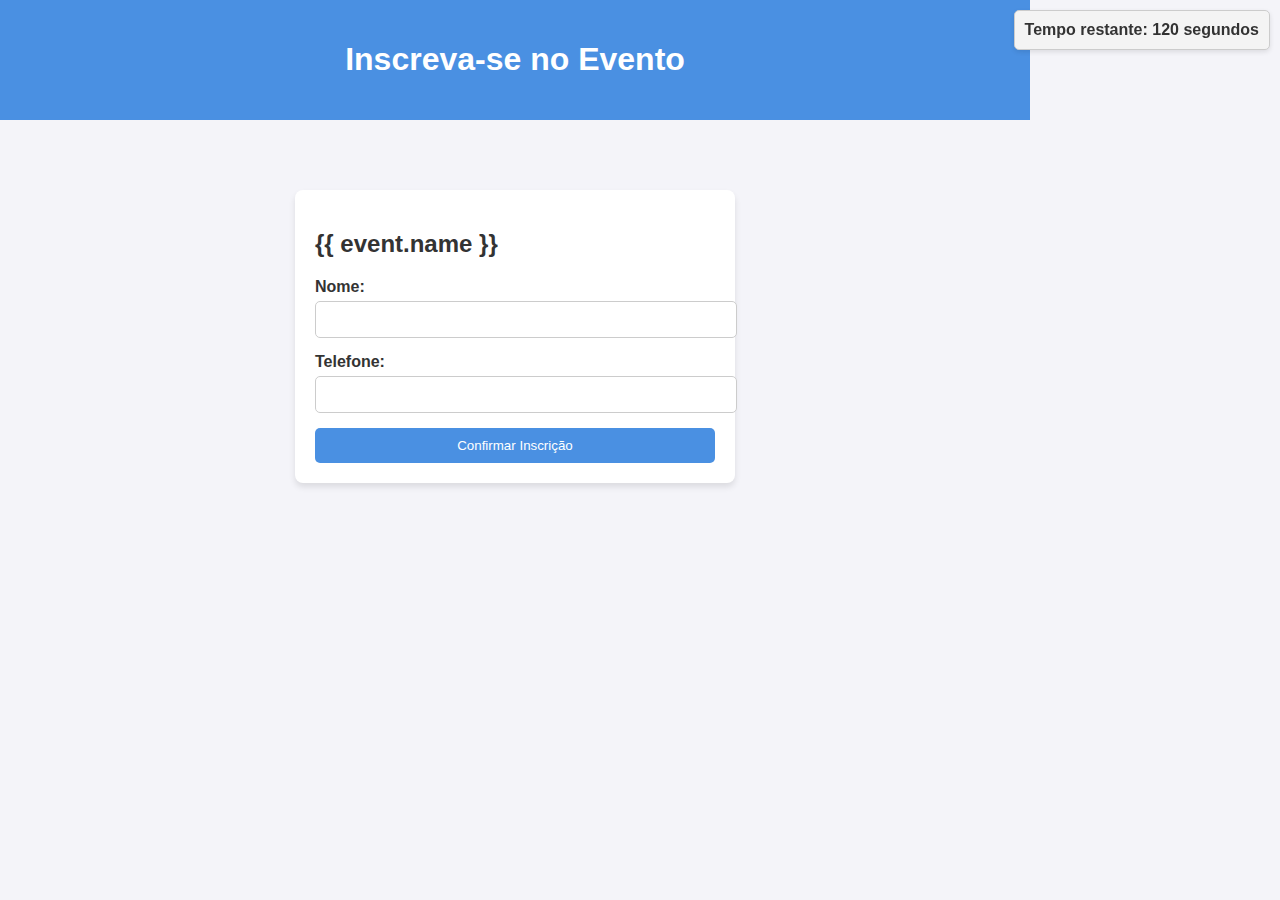
==== templates/register.html @ 085d8ae8 "Primeiro commit" ====
<!DOCTYPE html>
<html lang="pt-BR">
<head>
  <meta charset="UTF-8">
  <meta name="viewport" content="width=device-width, initial-scale=1.0">
  <title>Inscrição</title>
  <link rel="stylesheet" href="/static/style.css">
  <style>
    /* Adicione estilos básicos para o temporizador */
    .timer {
      position: fixed;
      top: 10px;
      right: 10px;
      background-color: #f4f4f4;
      border: 1px solid #ccc;
      padding: 10px;
      border-radius: 5px;
      box-shadow: 0 2px 5px rgba(0, 0, 0, 0.1);
      font-size: 16px;
      font-weight: bold;
    }
  </style>
</head>
<body>
  <header>
    <h1>Inscreva-se no Evento</h1>
  </header>
  <main>
    <div class="form-container">
      <h2>{{ event.name }}</h2>
      <form action="" method="POST">
        <label for="name">Nome:</label>
        <input type="text" id="name" name="name" required>

        <label for="email">Telefone:</label>
        <input type="email" id="email" name="email" required>

        <button type="submit" class="submit-btn">Confirmar Inscrição</button>
      </form>
    </div>
  </main>

  <!-- Temporizador -->
  <div class="timer">
    Tempo restante: <span id="countdown">120</span> segundos
  </div>

  <script>
    // Define o tempo inicial em segundos
    let timeRemaining = 120;

    // Elemento para exibir o temporizador
    const countdownElement = document.getElementById('countdown');

    // Atualiza o temporizador a cada segundo
    const countdownInterval = setInterval(() => {
      timeRemaining -= 1;
      countdownElement.textContent = timeRemaining;

      // Redireciona quando o tempo chega a 0
      if (timeRemaining <= 0) {
        clearInterval(countdownInterval); // Para o temporizador
        window.location.href = "/"; // Redireciona para a página inicial
      }
    }, 1000);
  </script>
</body>
</html>
---- static/style.css ----
body {
  font-family: Arial, sans-serif;
  margin: 0;
  padding: 0;
  background-color: #f4f4f9;
  color: #333;
}

header {
  background-color: #4a90e2;
  color: white;
  padding: 20px;
  text-align: center;
}

main {
  padding: 20px;
}

.event-list {
  display: flex;
  flex-wrap: wrap;
  gap: 20px;
  justify-content: center;
}

.event-card {
  background: white;
  padding: 20px;
  border-radius: 8px;
  box-shadow: 0 4px 6px rgba(0, 0, 0, 0.1);
  width: 250px;
  text-align: center;
}

.register-btn {
  display: inline-block;
  margin-top: 10px;
  padding: 10px 20px;
  background-color: #4a90e2;
  color: white;
  text-decoration: none;
  border-radius: 5px;
}

.register-btn:hover {
  background-color: #357ab8;
}

.form-container {
  max-width: 400px;
  margin: 50px auto;
  padding: 20px;
  background: white;
  border-radius: 8px;
  box-shadow: 0 4px 6px rgba(0, 0, 0, 0.1);
}

form label {
  display: block;
  margin-bottom: 5px;
  font-weight: bold;
}

form input {
  width: 100%;
  padding: 10px;
  margin-bottom: 15px;
  border: 1px solid #ccc;
  border-radius: 5px;
}

.submit-btn {
  width: 100%;
  padding: 10px;
  background-color: #4a90e2;
  color: white;
  border: none;
  border-radius: 5px;
  cursor: pointer;
}

.submit-btn:hover {
  background-color: #357ab8;
}
.admin-container {
  max-width: 800px;
  margin: 20px auto;
  padding: 20px;
  background: white;
  border-radius: 8px;
  box-shadow: 0 4px 6px rgba(0, 0, 0, 0.1);
}

.event-table {
  width: 100%;
  border-collapse: collapse;
  margin: 20px 0;
}

.event-table th, .event-table td {
  border: 1px solid #ddd;
  padding: 8px;
  text-align: center;
}

.event-table th {
  background-color: #f4f4f9;
}

.add-btn {
  display: inline-block;
  margin-bottom: 20px;
  padding: 10px 15px;
  background-color: #4a90e2;
  color: white;
  text-decoration: none;
  border-radius: 5px;
}

.add-btn:hover {
  background-color: #357ab8;
}

.edit-btn, .delete-btn {
  padding: 5px 10px;
  color: white;
  border: none;
  border-radius: 5px;
  cursor: pointer;
}

.edit-btn {
  background-color: #4a90e2;
}

.edit-btn:hover {
  background-color: #357ab8;
}

.delete-btn {
  background-color: #e74c3c;
}

.delete-btn:hover {
  background-color: #c0392b;
}
/* Barra lateral */
.sidebar {
  position: fixed;
  right: 0;
  top: 0;
  height: 100%;
  width: 250px;
  background-color: #f4f4f9;
  box-shadow: -2px 0 6px rgba(0, 0, 0, 0.1);
  padding: 20px;
  box-sizing: border-box;
  border-left: 1px solid #ddd;
  overflow-y: auto; /* Permite rolagem caso a lista seja muito grande */
}

.sidebar h3 {
  font-size: 1.2em;
  margin-bottom: 15px;
  color: #333;
}

.sidebar ul {
  list-style-type: none;
  padding: 0;
  margin: 0;
}

.sidebar ul li {
  margin-bottom: 10px;
  padding: 10px;
  background-color: #fff;
  border-radius: 5px;
  box-shadow: 0 2px 4px rgba(0, 0, 0, 0.1);
}

.sidebar ul li:hover {
  background-color: #e0e0e0;
}

/* Ajusta o layout para evitar sobreposição */
body {
  margin-right: 250px; /* Espaço para a barra lateral */
}

.event-list {
  padding: 20px;
}
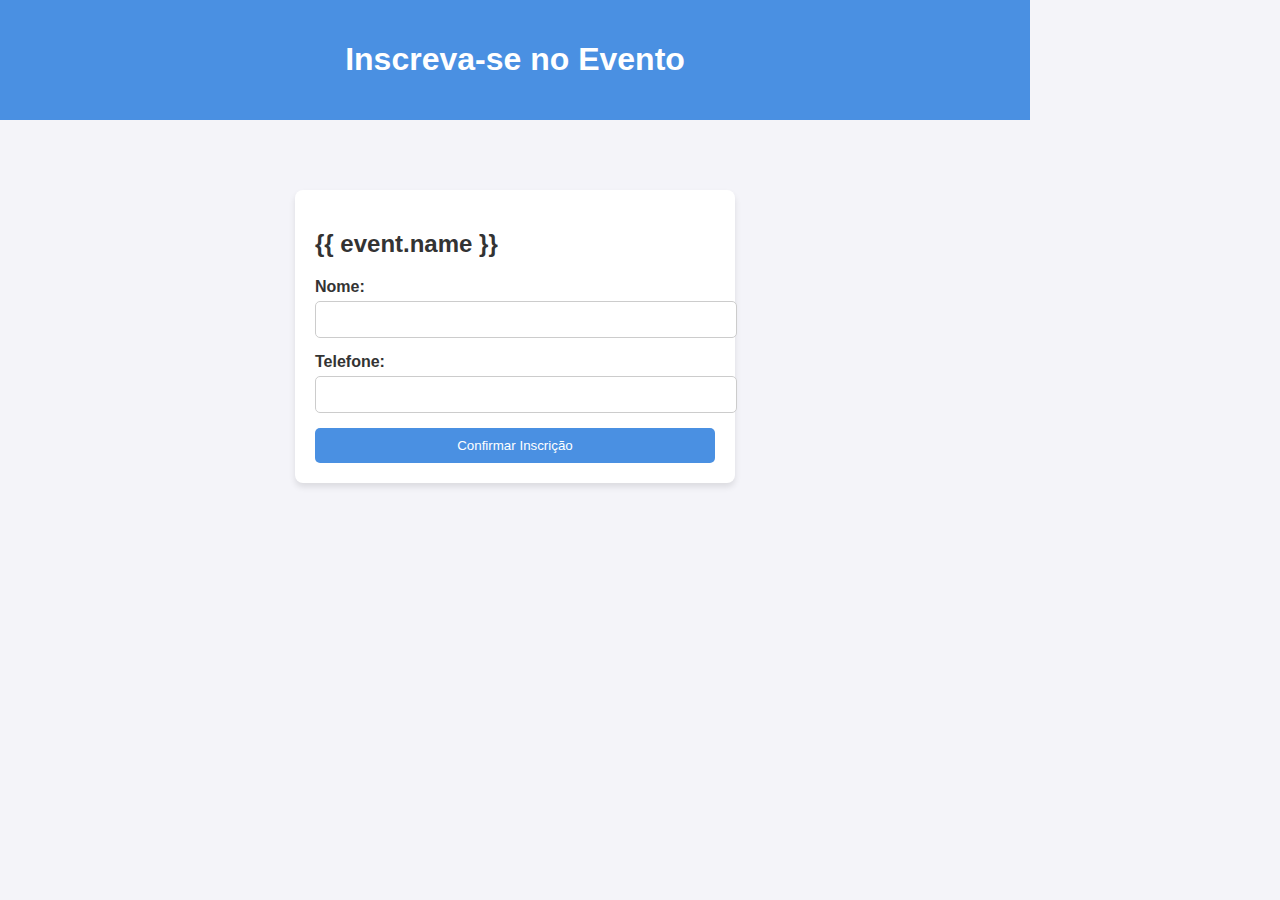
==== commit 28043559: "vesão funcional 1" ====
--- a/templates/register.html
+++ b/templates/register.html
@@ -5,7 +5,7 @@
   <meta name="viewport" content="width=device-width, initial-scale=1.0">
   <title>Inscrição</title>
   <link rel="stylesheet" href="/static/style.css">
-  <style>
+  <!-- <style>
     /* Adicione estilos básicos para o temporizador */
     .timer {
       position: fixed;
@@ -19,7 +19,7 @@
       font-size: 16px;
       font-weight: bold;
     }
-  </style>
+  </style> -->
 </head>
 <body>
   <header>
@@ -41,7 +41,7 @@
   </main>
 
   <!-- Temporizador -->
-  <div class="timer">
+  <!-- <div class="timer">
     Tempo restante: <span id="countdown">120</span> segundos
   </div>
 
@@ -63,6 +63,6 @@
         window.location.href = "/"; // Redireciona para a página inicial
       }
     }, 1000);
-  </script>
+  </script> -->
 </body>
 </html>
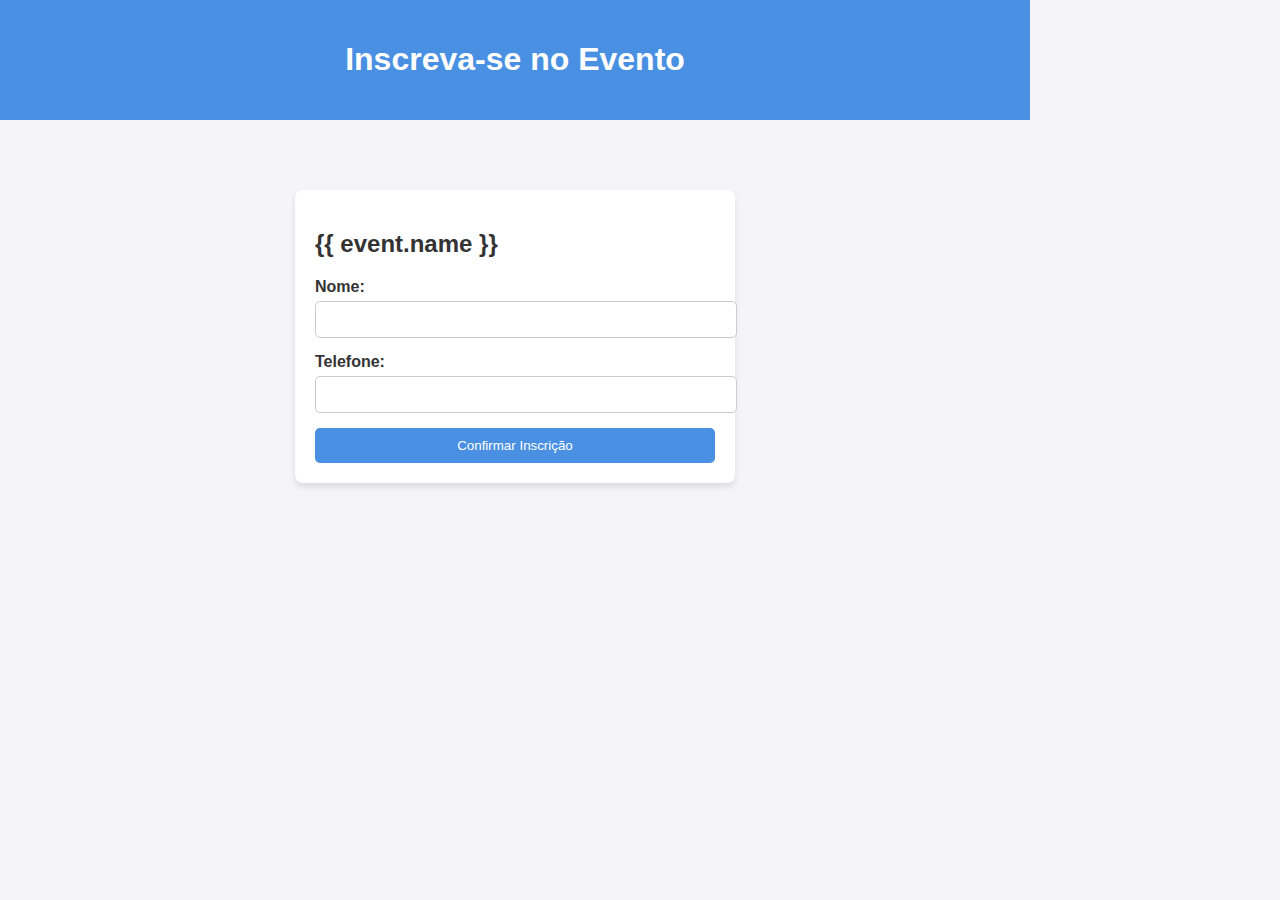
==== commit a172aac2: "versão funcional 2" ====
--- a/templates/register.html
+++ b/templates/register.html
@@ -33,7 +33,7 @@
         <input type="text" id="name" name="name" required>
 
         <label for="email">Telefone:</label>
-        <input type="email" id="email" name="email" required>
+        <input type="text" id="email" name="email" required>
 
         <button type="submit" class="submit-btn">Confirmar Inscrição</button>
       </form>
